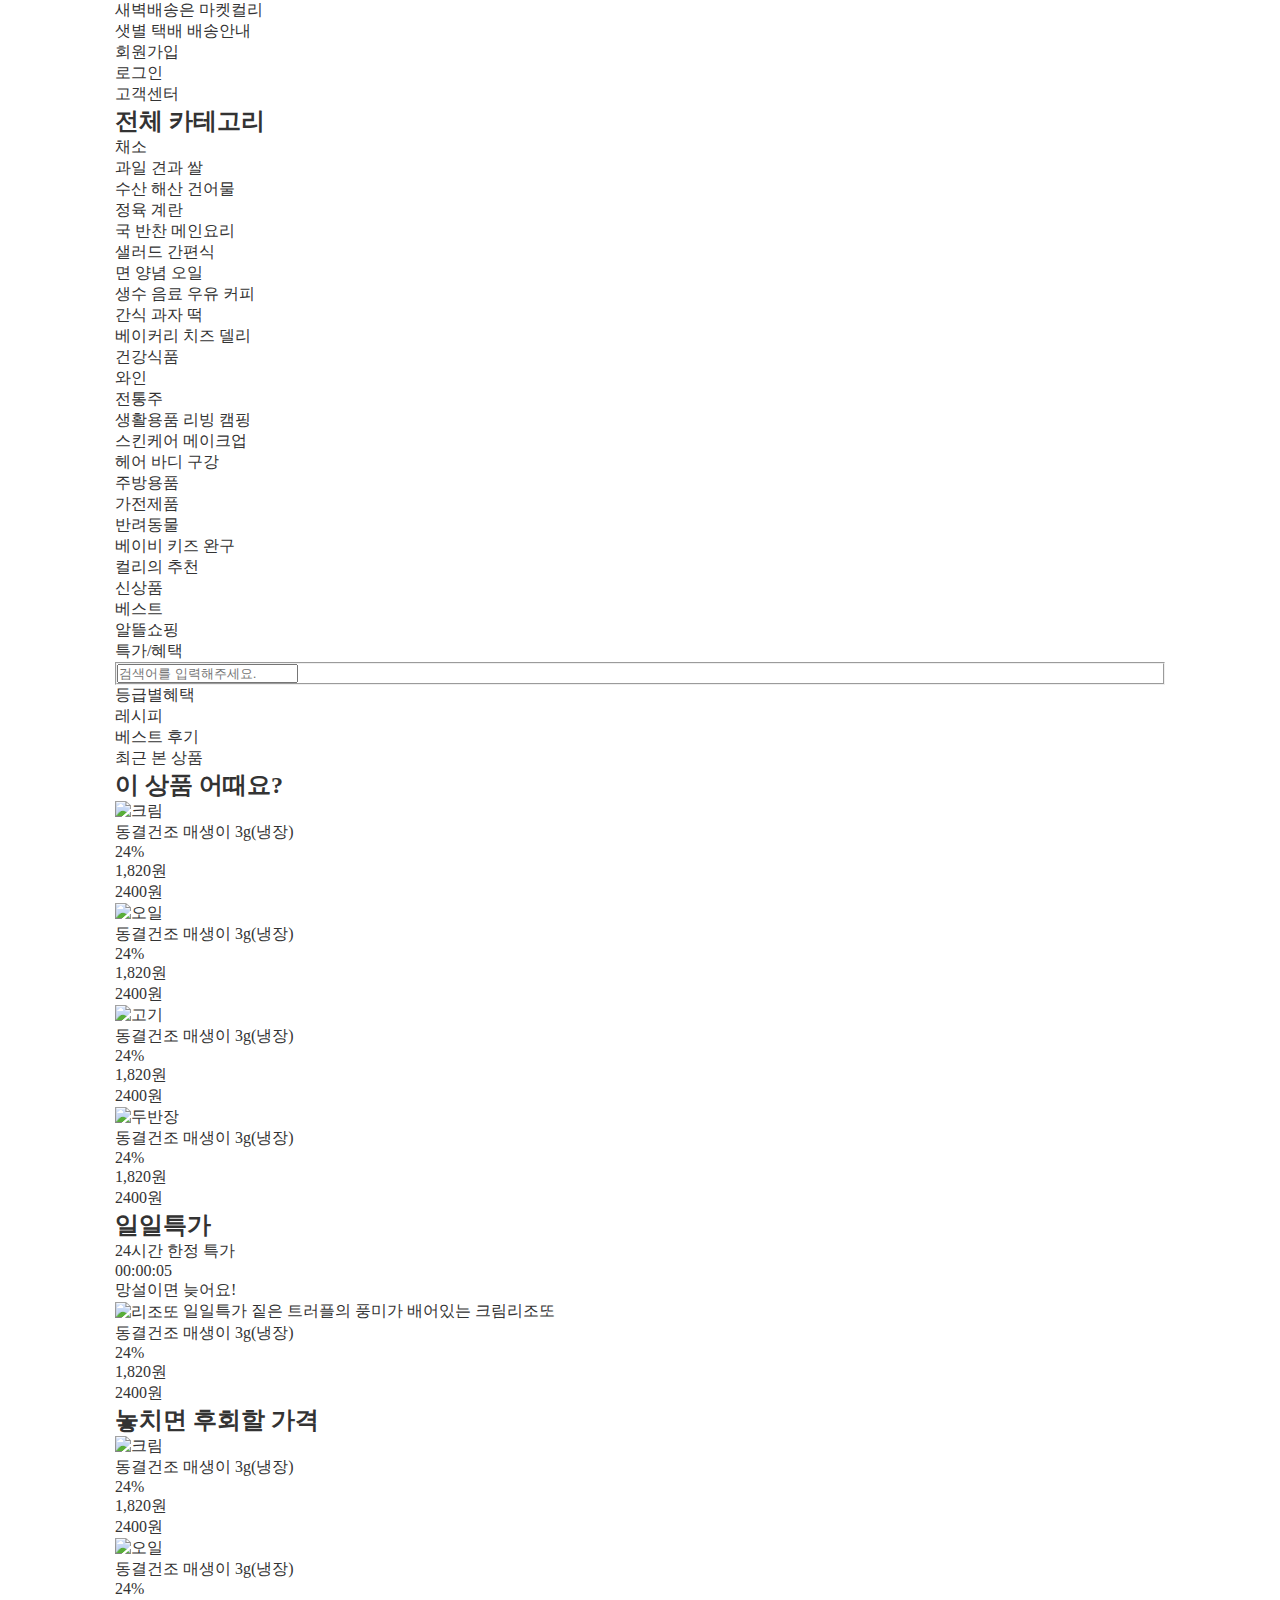
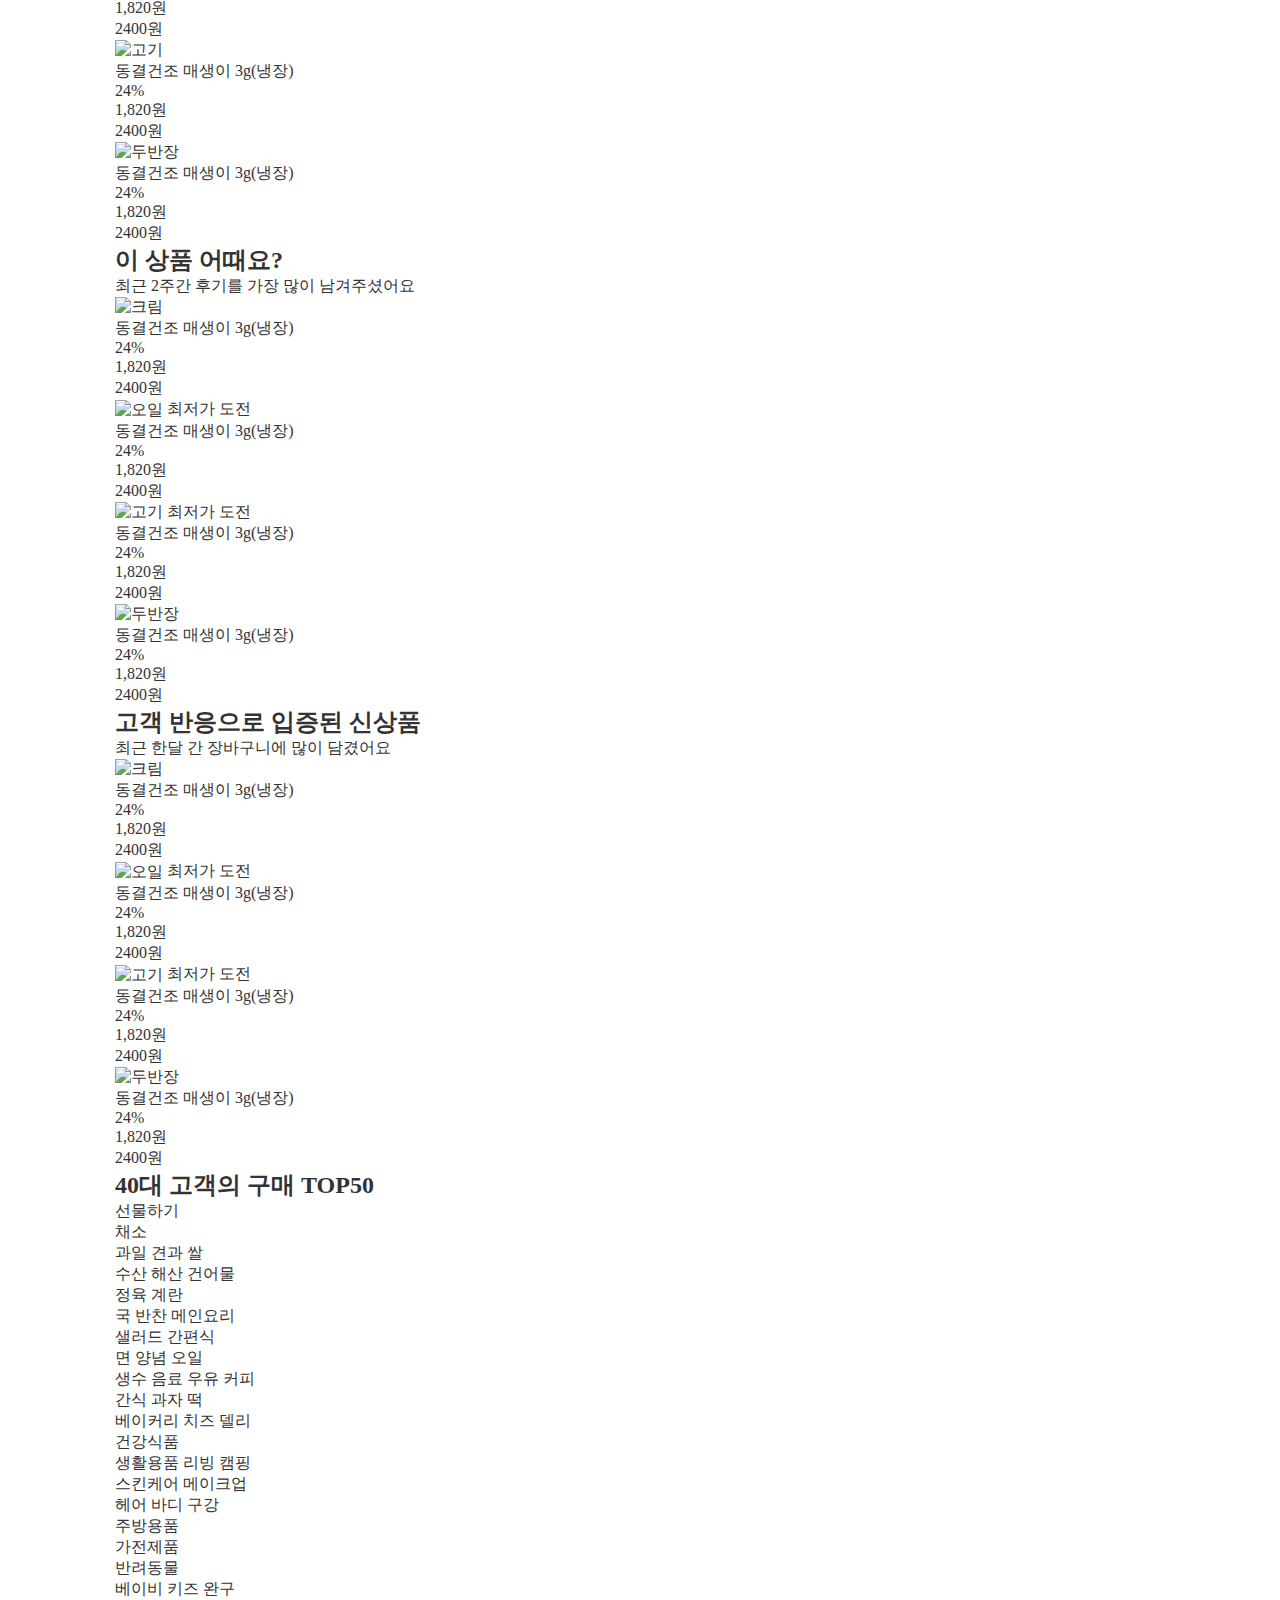
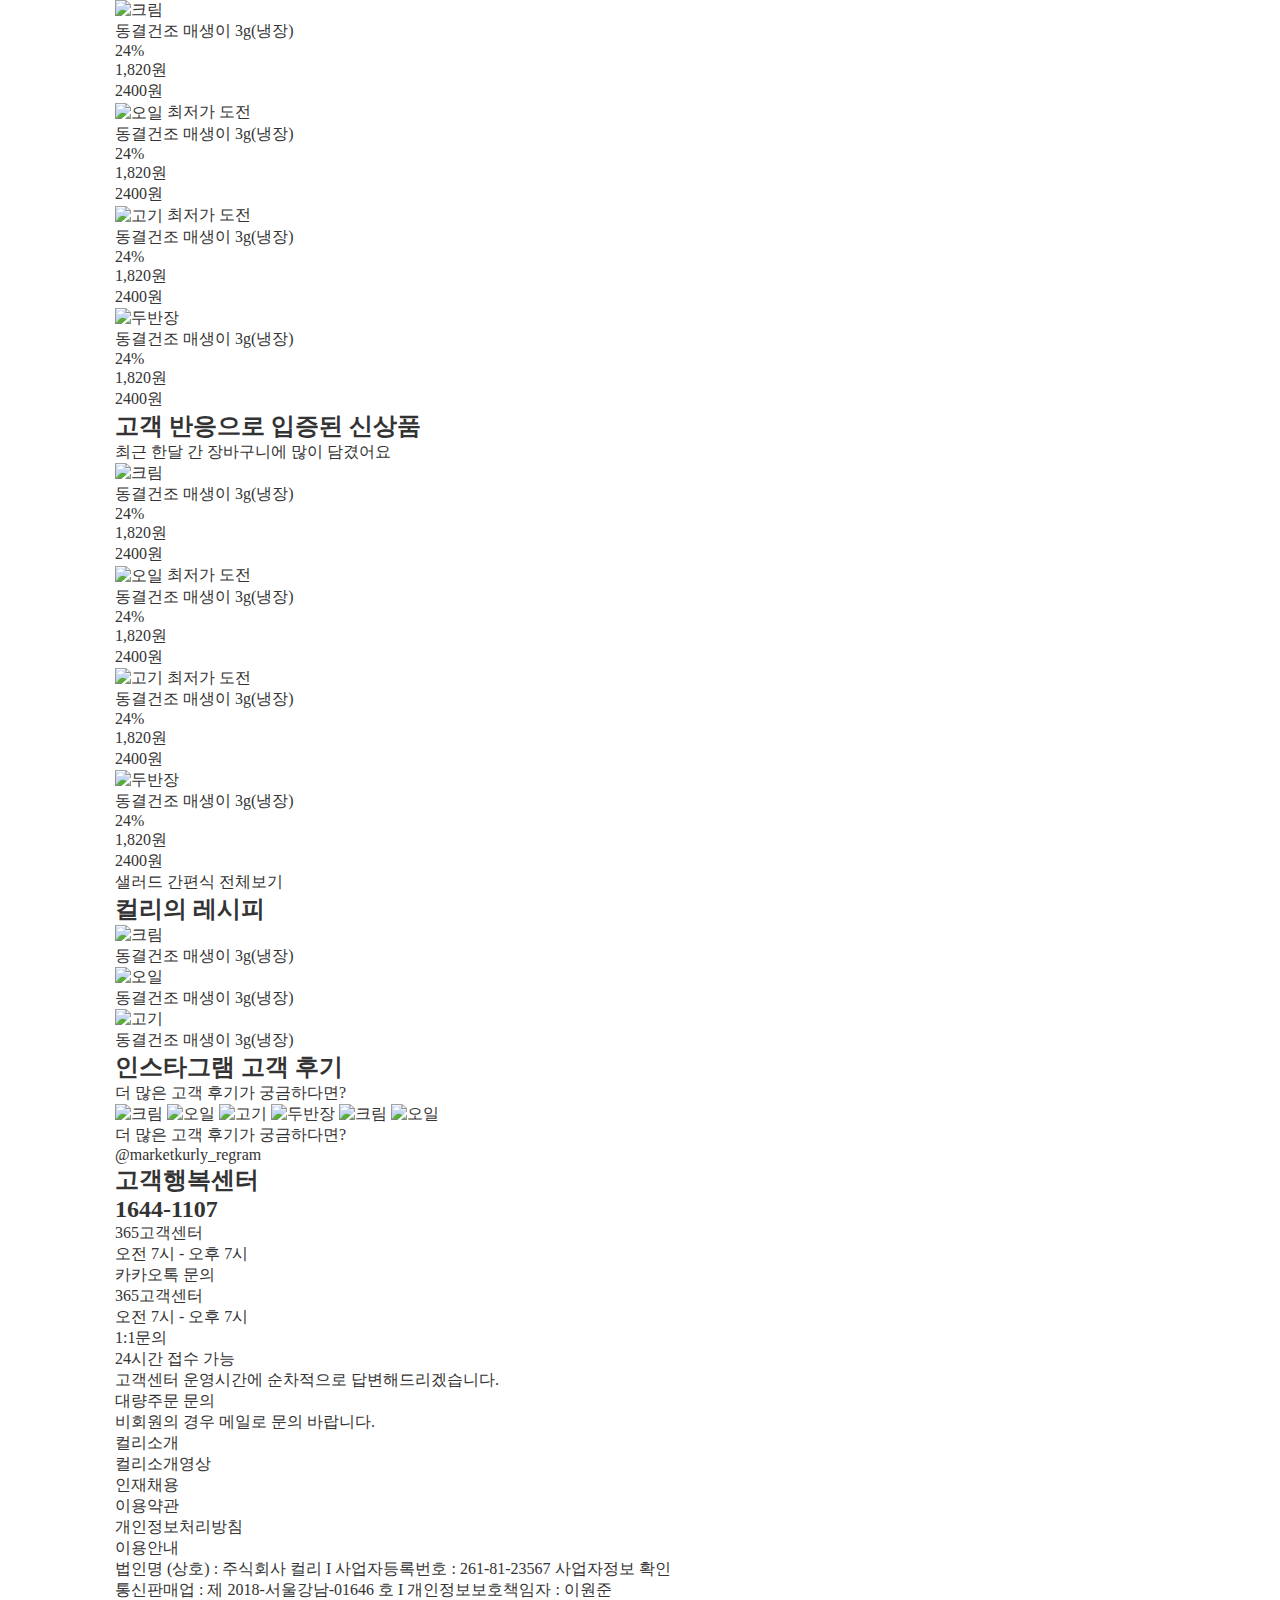
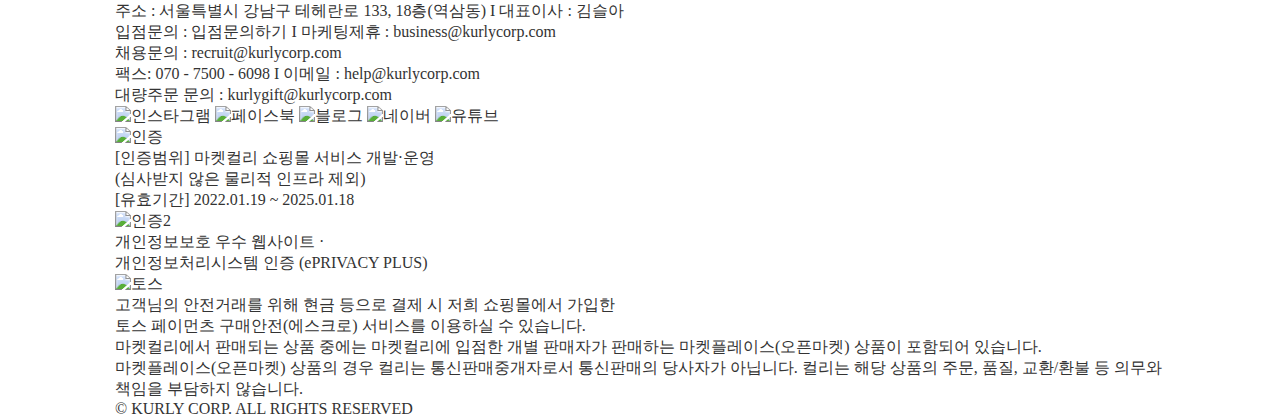
==== index.html @ f7534478 "기본" ====
<!DOCTYPE html>
<html lang="en">
<head>
    <meta charset="UTF-8">
    <meta http-equiv="X-UA-Compatible" content="IE=edge">
    <meta name="viewport" content="width=device-width, initial-scale=1.0">
    <title>마켓컬리 :: 내일의 장보기</title>
    <link rel="stylesheet" href="css/style.css">
    <link rel="stylesheet" href="css/reset.css">
</head>
<body>
<div id="width">
    <!-- 헤더 -->
    <!-- 상단광고배너 -->
  

   
    <div>새벽배송은 마켓컬리</div>
    <!-- 로그인 -->
    <div>
        <div>
            <span>샛별 택배</span>
            배송안내
        </div>
        <ul>
            <li>회원가입</li>
            <li>로그인</li>
            <li>고객센터</li>
        </ul>
    </div>
    <!-- 로고 -->
    <a href="index.html"></a>
    <!-- 카테고리 -->
    <nav>
        <h2>전체 카테고리</h2>
        <ul>
            <li>채소</li>
            <li>과일 견과 쌀</li>
            <li>수산 해산 건어물</li>
            <li>정육 계란</li>
            <li>국 반찬 메인요리</li>
            <li>샐러드 간편식</li>
            <li>면 양념 오일</li>
            <li>생수 음료 우유 커피</li>
            <li>간식 과자 떡</li>
            <li>베이커리 치즈 델리</li>
            <li>건강식품</li>
            <li>와인</li>
            <li>전통주</li>
            <li>생활용품 리빙 캠핑</li>
            <li>스킨케어 메이크업</li>
            <li>헤어 바디 구강</li>
            <li>주방용품</li>
            <li>가전제품</li>
            <li>반려동물</li>
            <li>베이비 키즈 완구</li>
            <li>컬리의 추천</li>
        </ul>
        <ul>
            <li>신상품</li>
            <li>베스트</li>
            <li>알뜰쇼핑</li>
            <li>특가/혜택</li>
        </ul>
        <form action="" >
            <fieldset>
                <input type="text" placeholder="검색어를 입력해주세요." class="input_se">
                <a href="#" class="search"></a>
            </fieldset>
        </form>
        <div class="icon_nav">
            <a href="#" class="place"></a>
            <a href="#" class="like"></a>
            <a href="#" class="buy"></a>
        </div>
    </nav>
    <!-- 메인 -->
    <!-- 네비고정바 -->
    <div>
        <a href="#" class="delivery"></a>
        <div>
            <p>등급별혜택</p>
            <p>레시피</p>
            <p>베스트 후기</p>
        </div>
        <div>최근 본 상품</div>
    </div>
    <!-- 메인배너 -->
    <a href="#" class="main_ba"></a>
    <!-- 메인 -->
    <main>
        <section class="container1">
            <article>
                <h2 class="title">이 상품  어때요?</h2>
                <div>
                    <img src="https://img-cf.kurly.com/shop/data/goods/1488949996597l0.jpg" alt="크림">
                    <span class="icon_buy"></span>
                    <p class="pro_name">동결건조 매생이 3g(냉장)</p>
                    <div>
                    <span class="discount">24%</span>
                    <p class="price">1,820원</p>
                    </div>
                    <span class="text_de">2400원</span>
                </div>
                <div>
                    <img src="https://img-cf.kurly.com/shop/data/goods/big/201508/417_shop1_389287.jpg" alt="오일">
                    <span class="icon_buy"></span>
                    <p class="pro_name">동결건조 매생이 3g(냉장)</p>
                    <div>
                    <span class="discount">24%</span>
                    <p class="price">1,820원</p>
                    </div>
                    <span class="text_de">2400원</span>

                </div>
                <div>
                    <img src="https://img-cf.kurly.com/shop/data/goods/1607935549902l0.jpg" alt="고기">
                    <span class="icon_buy"></span>
                    <p class="pro_name">동결건조 매생이 3g(냉장)</p>
                    <div>
                    <span class="discount">24%</span>
                    <p class="price">1,820원</p>
                    </div>
                    <span class="text_de">2400원</span>
                </div>
                <div>
                    <img src="https://img-cf.kurly.com/shop/data/goods/big/201509/503_shop1_557697.jpg" alt="두반장">
                    <span class="icon_buy"></span>
                    <p class="pro_name">동결건조 매생이 3g(냉장)</p>
                    <div>
                    <span class="discount">24%</span>
                    <p class="price">1,820원</p>
                    </div>
                    <span class="text_de">2400원</span>
                </div>
            </article>
        </section>
        <div class="min_ba a"></div>
        <section>
            <article class="container2">
                <div>
                    <h2>일일특가</h2>
                    <p>24시간 한정 특가</p>
                </div>
                <div>00:00:05</div>
                <span>망설이면 늦어요!</span>
            </article>
            <article>
                <img src="https://img-cf.kurly.com/shop/data/goods/1654576587988z0.jpg" alt="리조또">
                    <span class="day_sale">일일특가</span>
                    <span class="icon_buy"></span>
                    <span>짙은 트러플의 풍미가 배어있는 크림리조또</span>
                    <p class="pro_name">동결건조 매생이 3g(냉장)</p>
                    <div>
                    <span class="discount">24%</span>
                    <p class="price">1,820원</p>
                    <span class="text_de">2400원</span>
                    </div>
                    
            </article>
        </section>
        <section class="container3">
            <article>
                <h2 class="title">놓치면 후회할 가격</h2>
                <div>
                    <img src="https://img-cf.kurly.com/shop/data/goods/1488949996597l0.jpg" alt="크림">
                    <span class="icon_buy"></span>
                    <p class="pro_name">동결건조 매생이 3g(냉장)</p>
                    <div>
                    <span class="discount">24%</span>
                    <p class="price">1,820원</p>
                    </div>
                    <span class="text_de">2400원</span>
                </div>
                <div>
                    <img src="https://img-cf.kurly.com/shop/data/goods/big/201508/417_shop1_389287.jpg" alt="오일">
                    <span class="icon_buy"></span>
                    <p class="pro_name">동결건조 매생이 3g(냉장)</p>
                    <div>
                    <span class="discount">24%</span>
                    <p class="price">1,820원</p>
                    </div>
                    <span class="text_de">2400원</span>

                </div>
                <div>
                    <img src="https://img-cf.kurly.com/shop/data/goods/1607935549902l0.jpg" alt="고기">
                    <span class="icon_buy"></span>
                    <p class="pro_name">동결건조 매생이 3g(냉장)</p>
                    <div>
                    <span class="discount">24%</span>
                    <p class="price">1,820원</p>
                    </div>
                    <span class="text_de">2400원</span>
                </div>
                <div>
                    <img src="https://img-cf.kurly.com/shop/data/goods/big/201509/503_shop1_557697.jpg" alt="두반장">
                    <span class="icon_buy"></span>
                    <p class="pro_name">동결건조 매생이 3g(냉장)</p>
                    <div>
                    <span class="discount">24%</span>
                    <p class="price">1,820원</p>
                    </div>
                    <span class="text_de">2400원</span>
                </div>
            </article>
        </section>
        <section class="container4">
            <article>
                <h2 class="arrow_icon title">이 상품  어때요?</h2>
                <p>최근 2주간 후기를 가장 많이 남겨주셨어요</p>
                <div>
                    <img src="https://img-cf.kurly.com/shop/data/goods/1488949996597l0.jpg" alt="크림">
                    <span class="icon_buy"></span>
                    <p class="pro_name">동결건조 매생이 3g(냉장)</p>
                    <div>
                    <span class="discount">24%</span>
                    <p class="price">1,820원</p>
                    </div>
                    <span class="text_de">2400원</span>
                </div>
                <div>
                    <img src="https://img-cf.kurly.com/shop/data/goods/big/201508/417_shop1_389287.jpg" alt="오일">
                    <span class="icon_buy"></span>
                    <span class="icon_chall">최저가 도전</span>
                    <p class="pro_name">동결건조 매생이 3g(냉장)</p>
                    <div>
                    <span class="discount">24%</span>
                    <p class="price">1,820원</p>
                    </div>
                    <span class="text_de">2400원</span>

                </div>
                <div>
                    <img src="https://img-cf.kurly.com/shop/data/goods/1607935549902l0.jpg" alt="고기">
                    <span class="icon_buy"></span>
                    <span class="icon_chall">최저가 도전</span>
                    <p class="pro_name">동결건조 매생이 3g(냉장)</p>
                    <div>
                    <span class="discount">24%</span>
                    <p class="price">1,820원</p>
                    </div>
                    <span class="text_de">2400원</span>
                </div>
                <div>
                    <img src="https://img-cf.kurly.com/shop/data/goods/big/201509/503_shop1_557697.jpg" alt="두반장">
                    <span class="icon_buy"></span>
                    <p class="pro_name">동결건조 매생이 3g(냉장)</p>
                    <div>
                    <span class="discount">24%</span>
                    <p class="price">1,820원</p>
                    </div>
                    <span class="text_de">2400원</span>
                </div>
            </article>
        </section>
        <section class="container5 ">
            <article>
                <h2 class="arrow_icon title">고객 반응으로 입증된 신상품</h2>
                <p>최근 한달 간 장바구니에 많이 담겼어요</p>
                <div>
                    <img src="https://img-cf.kurly.com/shop/data/goods/1488949996597l0.jpg" alt="크림">
                    <span class="icon_buy"></span>
                    <p class="pro_name">동결건조 매생이 3g(냉장)</p>
                    <div>
                    <span class="discount">24%</span>
                    <p class="price">1,820원</p>
                    </div>
                    <span class="text_de">2400원</span>
                </div>
                <div>
                    <img src="https://img-cf.kurly.com/shop/data/goods/big/201508/417_shop1_389287.jpg" alt="오일">
                    <span class="icon_buy"></span>
                    <span class="icon_chall">최저가 도전</span>
                    <p class="pro_name">동결건조 매생이 3g(냉장)</p>
                    <div>
                    <span class="discount">24%</span>
                    <p class="price">1,820원</p>
                    </div>
                    <span class="text_de">2400원</span>

                </div>
                <div>
                    <img src="https://img-cf.kurly.com/shop/data/goods/1607935549902l0.jpg" alt="고기">
                    <span class="icon_buy"></span>
                    <span class="icon_chall">최저가 도전</span>
                    <p class="pro_name">동결건조 매생이 3g(냉장)</p>
                    <div>
                    <span class="discount">24%</span>
                    <p class="price">1,820원</p>
                    </div>
                    <span class="text_de">2400원</span>
                </div>
                <div>
                    <img src="https://img-cf.kurly.com/shop/data/goods/big/201509/503_shop1_557697.jpg" alt="두반장">
                    <span class="icon_buy"></span>
                    <p class="pro_name">동결건조 매생이 3g(냉장)</p>
                    <div>
                    <span class="discount">24%</span>
                    <p class="price">1,820원</p>
                    </div>
                    <span class="text_de">2400원</span>
                </div>
            </article>
        </section>
        <div class="min_ba b"></div>
        <section class="container7">
            <h2 class="title">40대 고객의 구매 TOP50</h2>
            <article>
            <ul>
                <li class="MD">선물하기</li>
                <li class="MD">채소</li>
                <li class="MD">과일 견과 쌀</li>
                <li class="MD">수산 해산 건어물</li>
                <li class="MD">정육 계란</li>
                <li class="MD">국 반찬 메인요리</li>
                <li class="MD">샐러드 간편식</li>
                <li class="MD">면 양념 오일</li>
                <li class="MD">생수 음료 우유 커피</li>
                <li class="MD">간식 과자 떡</li>
                <li class="MD">베이커리 치즈 델리</li>
                <li class="MD">건강식품</li>
                <li class="MD">생활용품 리빙 캠핑</li>
                <li class="MD">스킨케어 메이크업</li>
                <li class="MD">헤어 바디 구강</li>
                <li class="MD">주방용품</li>
                <li class="MD">가전제품</li>
                <li class="MD">반려동물</li>
                <li class="MD">베이비 키즈 완구</li>
            </ul>
            </article>
            <article>
                
                <div>
                    <img src="https://img-cf.kurly.com/shop/data/goods/1488949996597l0.jpg" alt="크림">
                    <span class="icon_buy"></span>
                    <p class="pro_name">동결건조 매생이 3g(냉장)</p>
                    <div>
                    <span class="discount">24%</span>
                    <p class="price">1,820원</p>
                    </div>
                    <span class="text_de">2400원</span>
                </div>
                <div>
                    <img src="https://img-cf.kurly.com/shop/data/goods/big/201508/417_shop1_389287.jpg" alt="오일">
                    <span class="icon_buy"></span>
                    <span class="icon_chall">최저가 도전</span>
                    <p class="pro_name">동결건조 매생이 3g(냉장)</p>
                    <div>
                    <span class="discount">24%</span>
                    <p class="price">1,820원</p>
                    </div>
                    <span class="text_de">2400원</span>

                </div>
                <div>
                    <img src="https://img-cf.kurly.com/shop/data/goods/1607935549902l0.jpg" alt="고기">
                    <span class="icon_buy"></span>
                    <span class="icon_chall">최저가 도전</span>
                    <p class="pro_name">동결건조 매생이 3g(냉장)</p>
                    <div>
                    <span class="discount">24%</span>
                    <p class="price">1,820원</p>
                    </div>
                    <span class="text_de">2400원</span>
                </div>
                <div>
                    <img src="https://img-cf.kurly.com/shop/data/goods/big/201509/503_shop1_557697.jpg" alt="두반장">
                    <span class="icon_buy"></span>
                    <p class="pro_name">동결건조 매생이 3g(냉장)</p>
                    <div>
                    <span class="discount">24%</span>
                    <p class="price">1,820원</p>
                    </div>
                    <span class="text_de">2400원</span>
                </div>
            </article>
        </section>
        <section class="container8">
            <article>
                <h2 class="arrow_icon">고객 반응으로 입증된 신상품</h2>
                <p>최근 한달 간 장바구니에 많이 담겼어요</p>
                <div>
                    <img src="https://img-cf.kurly.com/shop/data/goods/1488949996597l0.jpg" alt="크림">
                    <span class="icon_buy"></span>
                    <p class="pro_name">동결건조 매생이 3g(냉장)</p>
                    <div>
                    <span class="discount">24%</span>
                    <p class="price">1,820원</p>
                    </div>
                    <span class="text_de">2400원</span>
                </div>
                <div>
                    <img src="https://img-cf.kurly.com/shop/data/goods/big/201508/417_shop1_389287.jpg" alt="오일">
                    <span class="icon_buy"></span>
                    <span class="icon_chall">최저가 도전</span>
                    <p class="pro_name">동결건조 매생이 3g(냉장)</p>
                    <div>
                    <span class="discount">24%</span>
                    <p class="price">1,820원</p>
                    </div>
                    <span class="text_de">2400원</span>

                </div>
                <div>
                    <img src="https://img-cf.kurly.com/shop/data/goods/1607935549902l0.jpg" alt="고기">
                    <span class="icon_buy"></span>
                    <span class="icon_chall">최저가 도전</span>
                    <p class="pro_name">동결건조 매생이 3g(냉장)</p>
                    <div>
                    <span class="discount">24%</span>
                    <p class="price">1,820원</p>
                    </div>
                    <span class="text_de">2400원</span>
                </div>
                <div>
                    <img src="https://img-cf.kurly.com/shop/data/goods/big/201509/503_shop1_557697.jpg" alt="두반장">
                    <span class="icon_buy"></span>
                    <p class="pro_name">동결건조 매생이 3g(냉장)</p>
                    <div>
                    <span class="discount">24%</span>
                    <p class="price">1,820원</p>
                    </div>
                    <span class="text_de">2400원</span>
                </div>
            </article>
            <a href="#">샐러드 간편식 전체보기</a>
        </section>
        <section class="container9">
            <article>
                <h2 class="arrow_icon">컬리의 레시피</h2>
                <div>
                    <img src="https://img-cf.kurly.com/shop/data/goods/1488949996597l0.jpg" alt="크림">
                    <p class="pro_name">동결건조 매생이 3g(냉장)</p>
                </div>
                <div>
                    <img src="https://img-cf.kurly.com/shop/data/goods/big/201508/417_shop1_389287.jpg" alt="오일">
                    
                    <p class="pro_name">동결건조 매생이 3g(냉장)</p>
                </div>
                <div>
                    <img src="https://img-cf.kurly.com/shop/data/goods/1607935549902l0.jpg" alt="고기">
                    
                    <p class="pro_name">동결건조 매생이 3g(냉장)</p>
                    
                </div>
                
            </article>
            
        </section>
        <div class="min_ba c"></div>
        <section class="container10">
            <article>
                <h2 class="arrow_icon">인스타그램 고객 후기</h2>
                <p>더 많은 고객 후기가 궁금하다면?</p>
                <div>
                    <img src="https://img-cf.kurly.com/shop/data/goods/1488949996597l0.jpg" alt="크림">
                    <img src="https://img-cf.kurly.com/shop/data/goods/big/201508/417_shop1_389287.jpg" alt="오일">
                    <img src="https://img-cf.kurly.com/shop/data/goods/1607935549902l0.jpg" alt="고기">
                    <img src="https://img-cf.kurly.com/shop/data/goods/big/201509/503_shop1_557697.jpg" alt="두반장">
                    <img src="https://img-cf.kurly.com/shop/data/goods/1488949996597l0.jpg" alt="크림">
                    <img src="https://img-cf.kurly.com/shop/data/goods/big/201508/417_shop1_389287.jpg" alt="오일">
                </div>
                <p>더 많은 고객 후기가 궁금하다면?</p>
                <p>@marketkurly_regram</p>
            </article>
        </section>
    </main>
    <!-- 푸터 -->
    <footer>
        <div class="ft_call">
            <h2>고객행복센터</h2>
            <div>
                <h2>1644-1107</h2>
                <div>
                    <p>365고객센터</p>
                    <span>오전 7시 - 오후 7시</span>
                </div>
            </div>
            <div>
                <a href="#">카카오톡 문의</a>
                <div>
                    <p>365고객센터</p>
                    <span>오전 7시 - 오후 7시</span>
                </div>
            </div>
            <div>
                <a href="#">1:1문의</a>
                <div>
                    <p>24시간 접수 가능</p>
                    <span>고객센터 운영시간에 순차적으로 답변해드리겠습니다.</span>
                </div>
            </div>
            <div>
                <a href="#">대량주문 문의</a>
                <div>
                    <span>비회원의 경우 메일로 문의 바랍니다.</span>
                </div>
            </div>
        </div>
        <div class="ft_menu">
                <ul>
                    <li>컬리소개</li>
                    <li>컬리소개영상</li>
                    <li>인재채용</li>
                    <li>이용약관</li>
                    <li>개인정보처리방침</li>
                    <li>이용안내</li>
                </ul>
            <div class="ft_desc">
                법인명 (상호) : 주식회사 컬리 
                <span class="bar">I</span>
                사업자등록번호 : 261-81-23567 
                <a href="#">사업자정보 확인</a><br>
                
                통신판매업 : 제 2018-서울강남-01646 호 
                <span class="bar">I</span>
                개인정보보호책임자 : 이원준<br>
                
                주소 : 서울특별시 강남구 테헤란로 133, 18층(역삼동) 
                <span class="bar">I</span>
                대표이사 : 김슬아<br>

                입점문의 : 
                <a href="#">입점문의하기</a>
                <span class="bar">I</span>
                마케팅제휴 : 
                <a href="#">business@kurlycorp.com</a><br>
                채용문의 : 
                <a href="#">recruit@kurlycorp.com</a><br>

                팩스: 070 - 7500 - 6098 
                <span class="bar">I</span>
                이메일 : 
                <a href="#">help@kurlycorp.com</a><br>

                대량주문 문의 : 
                <a href="#">kurlygift@kurlycorp.com</a>
            </div>
            <div class="ft_sns">
                <a href="#"><img src="https://res.kurly.com/pc/ico/1810/ico_instagram.png" alt="인스타그램"></a>
                <a href="#"><img src="https://res.kurly.com/pc/ico/1810/ico_fb.png" alt="페이스북"></a>
                <a href="#"><img src="https://res.kurly.com/pc/ico/1810/ico_blog.png" alt="블로그"></a>
                <a href="#"><img src="https://res.kurly.com/pc/ico/1810/ico_naverpost.png" alt="네이버"></a>
                <a href="#"><img src="https://res.kurly.com/pc/ico/1810/ico_youtube.png" alt="유튜브"></a>
            </div>
        </div>
        <div class="ft_line"></div>
        <div>
            <a href="#">
                <img src="#" alt="인증">
                <p class="text_ft">
                    [인증범위] 마켓컬리 쇼핑몰 서비스 개발·운영<br>
                    
                    (심사받지 않은 물리적 인프라 제외)<br>

                    [유효기간] 2022.01.19 ~ 2025.01.18
                </p>
            </a>
            <a href="#">
                <img src="#" alt="인증2">
                <p class="text_ft">
                    
                    개인정보보호 우수 웹사이트 ·<br>
                                        
                                        
                    개인정보처리시스템 인증 (ePRIVACY PLUS)<br>

                </p>
            </a>
            <a href="#">
                <img src="#" alt="토스">
                <p class="text_ft">
                    
                고객님의 안전거래를 위해 현금 등으로 결제 시 저희 쇼핑몰에서 가입한<br>
                                    

                토스 페이먼츠 구매안전(에스크로) 서비스를 이용하실 수 있습니다.
                </p>
            </a>
        </div>
        <div>
            <p class="footer_copy text_ft">
                마켓컬리에서 판매되는 상품 중에는 마켓컬리에 입점한 개별 판매자가 판매하는 마켓플레이스(오픈마켓) 상품이 포함되어 있습니다.
                <br>
                마켓플레이스(오픈마켓) 상품의 경우 컬리는 통신판매중개자로서 통신판매의 당사자가 아닙니다. 컬리는 해당 상품의 주문, 품질, 교환/환불 등 의무와 책임을 부담하지 않습니다.
            </p>
            <p class="text_copy">© KURLY CORP. ALL RIGHTS RESERVED</p>
        </div>
        
    </footer>
</div>
</body>
</html>
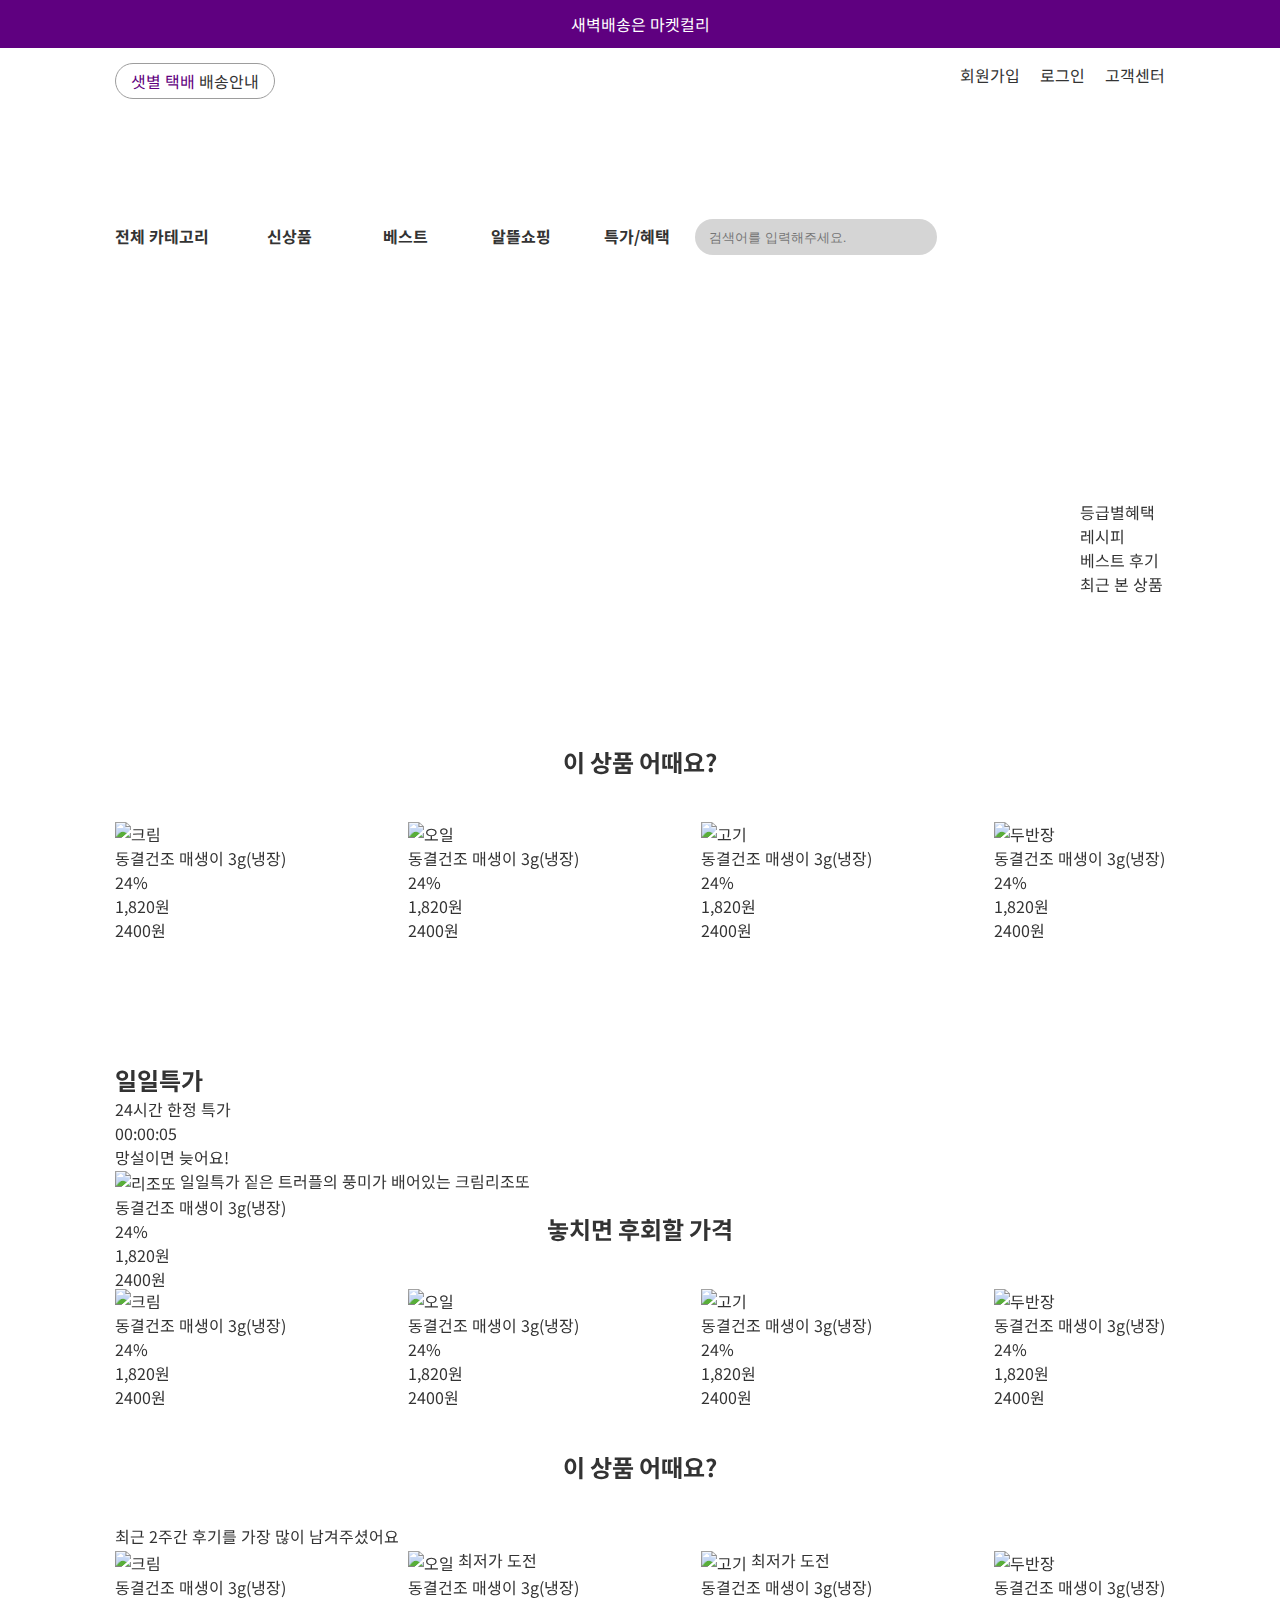
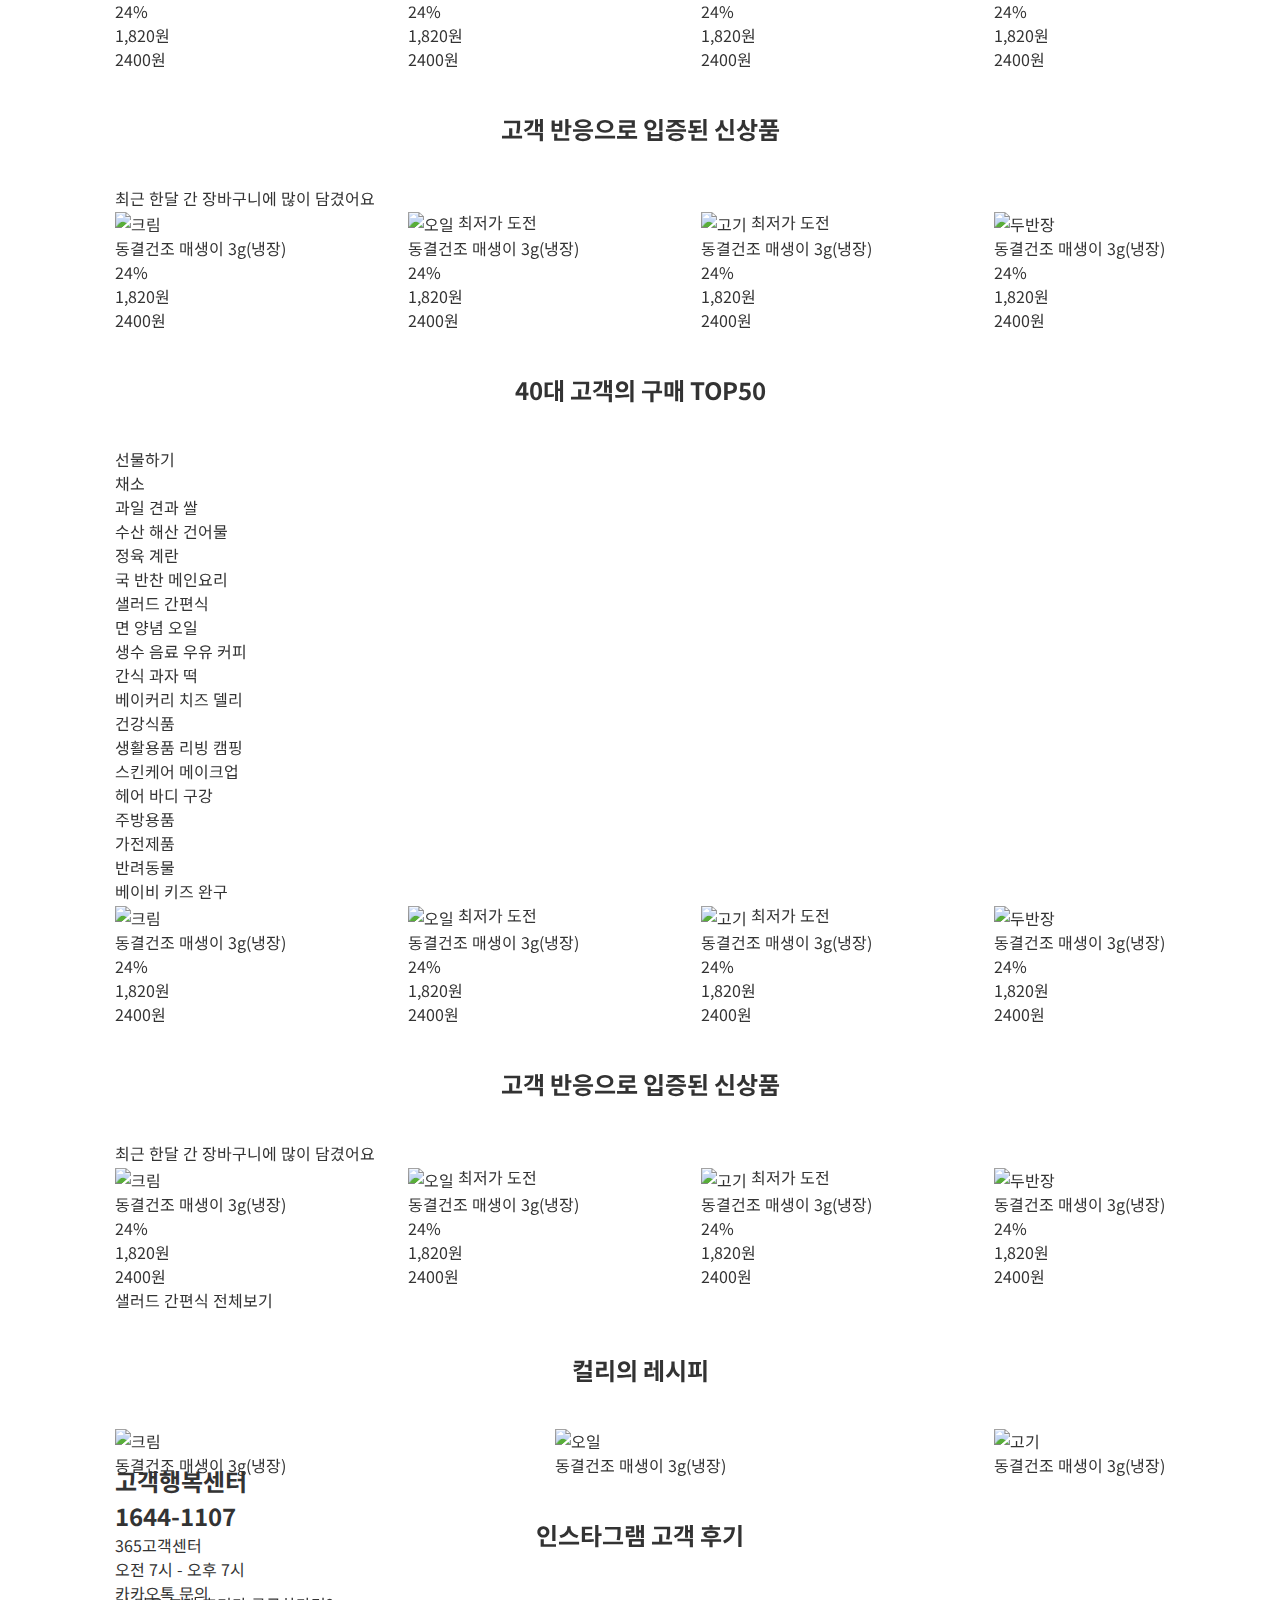
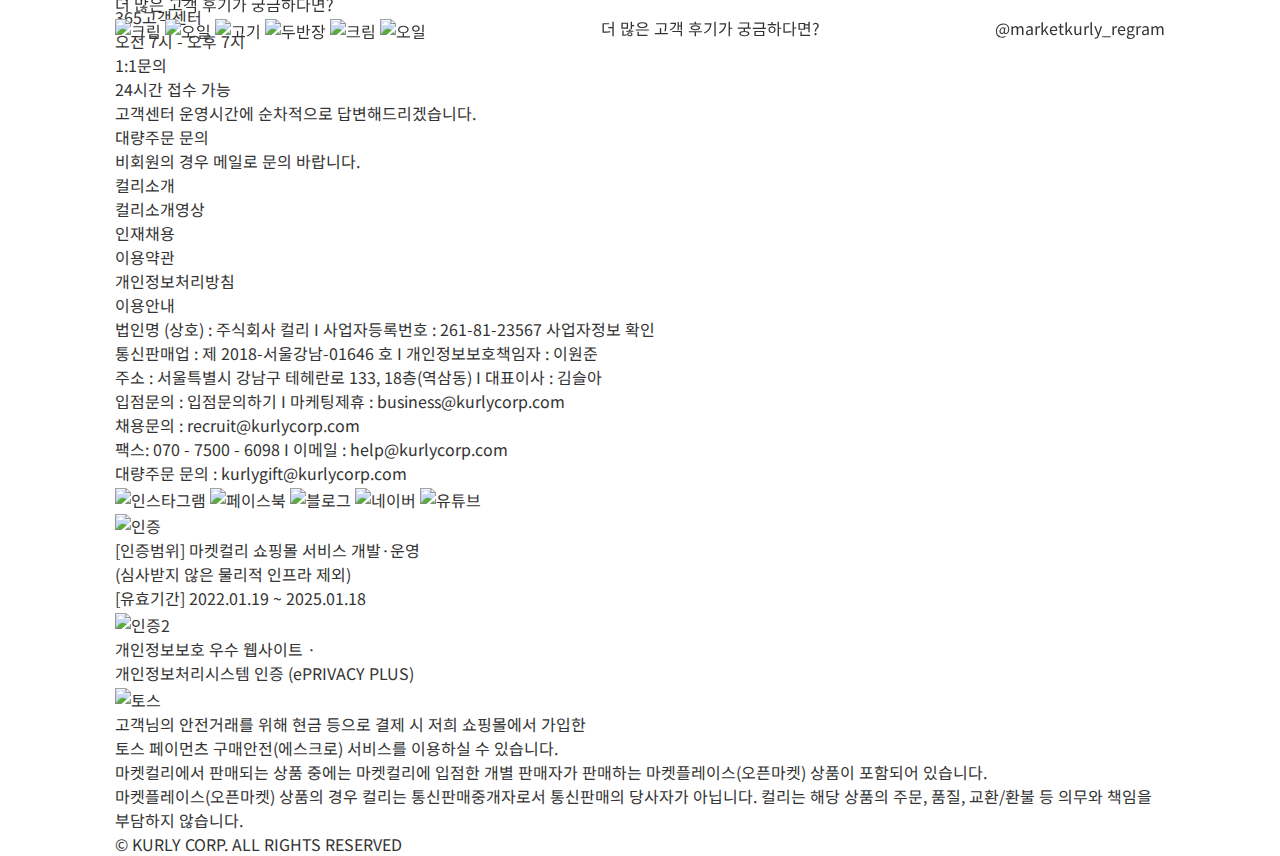
==== commit 6915396f: "22.06.11" ====
--- a/index.html
+++ b/index.html
@@ -7,21 +7,22 @@
     <title>마켓컬리 :: 내일의 장보기</title>
     <link rel="stylesheet" href="css/style.css">
     <link rel="stylesheet" href="css/reset.css">
+    <link href="https://fonts.googleapis.com/css2?family=Bebas+Neue&family=Noto+Sans+KR&display=swap" rel="stylesheet">
 </head>
 <body>
+    <div class="top_bn">새벽배송은 마켓컬리</div>
 <div id="width">
     <!-- 헤더 -->
     <!-- 상단광고배너 -->
-  
-
    
-    <div>새벽배송은 마켓컬리</div>
     <!-- 로그인 -->
-    <div>
+    <div class="top_nav">
         <div>
             <span>샛별 택배</span>
             배송안내
         </div>
+          
+        
         <ul>
             <li>회원가입</li>
             <li>로그인</li>
@@ -29,46 +30,49 @@
         </ul>
     </div>
     <!-- 로고 -->
-    <a href="index.html"></a>
+    <a href="index.html" class="logo"></a>
     <!-- 카테고리 -->
     <nav>
-        <h2>전체 카테고리</h2>
-        <ul>
-            <li>채소</li>
-            <li>과일 견과 쌀</li>
-            <li>수산 해산 건어물</li>
-            <li>정육 계란</li>
-            <li>국 반찬 메인요리</li>
-            <li>샐러드 간편식</li>
-            <li>면 양념 오일</li>
-            <li>생수 음료 우유 커피</li>
-            <li>간식 과자 떡</li>
-            <li>베이커리 치즈 델리</li>
-            <li>건강식품</li>
-            <li>와인</li>
-            <li>전통주</li>
-            <li>생활용품 리빙 캠핑</li>
-            <li>스킨케어 메이크업</li>
-            <li>헤어 바디 구강</li>
-            <li>주방용품</li>
-            <li>가전제품</li>
-            <li>반려동물</li>
-            <li>베이비 키즈 완구</li>
-            <li>컬리의 추천</li>
-        </ul>
-        <ul>
+        <div class="pa">
+            <h2>전체 카테고리</h2>
+            <ul>
+                <li>채소</li>
+                <li>과일 견과 쌀</li>
+                <li>수산 해산 건어물</li>
+                <li>정육 계란</li>
+                <li>국 반찬 메인요리</li>
+                <li>샐러드 간편식</li>
+                <li>면 양념 오일</li>
+                <li>생수 음료 우유 커피</li>
+                <li>간식 과자 떡</li>
+                <li>베이커리 치즈 델리</li>
+                <li>건강식품</li>
+                <li>와인</li>
+                <li>전통주</li>
+                <li>생활용품 리빙 캠핑</li>
+                <li>스킨케어 메이크업</li>
+                <li>헤어 바디 구강</li>
+                <li>주방용품</li>
+                <li>가전제품</li>
+                <li>반려동물</li>
+                <li>베이비 키즈 완구</li>
+                <li>컬리의 추천</li>
+            </ul>
+        </div>
+       
+        <ul class="navv pa">
             <li>신상품</li>
             <li>베스트</li>
             <li>알뜰쇼핑</li>
             <li>특가/혜택</li>
         </ul>
-        <form action="" >
+        <form action=""  class="pa">
             <fieldset>
                 <input type="text" placeholder="검색어를 입력해주세요." class="input_se">
                 <a href="#" class="search"></a>
             </fieldset>
         </form>
-        <div class="icon_nav">
+        <div class="icon_nav pa">
             <a href="#" class="place"></a>
             <a href="#" class="like"></a>
             <a href="#" class="buy"></a>
@@ -76,7 +80,7 @@
     </nav>
     <!-- 메인 -->
     <!-- 네비고정바 -->
-    <div>
+    <div class="nav_de">
         <a href="#" class="delivery"></a>
         <div>
             <p>등급별혜택</p>
@@ -89,9 +93,10 @@
     <a href="#" class="main_ba"></a>
     <!-- 메인 -->
     <main>
-        <section class="container1">
-            <article>
-                <h2 class="title">이 상품  어때요?</h2>
+        <section class="container1 layout">
+            <h2 class="title">이 상품  어때요?</h2>
+            <article>
+               
                 <div>
                     <img src="https://img-cf.kurly.com/shop/data/goods/1488949996597l0.jpg" alt="크림">
                     <span class="icon_buy"></span>
@@ -136,8 +141,8 @@
             </article>
         </section>
         <div class="min_ba a"></div>
-        <section>
-            <article class="container2">
+        <section class="container2 ">
+            <article >
                 <div>
                     <h2>일일특가</h2>
                     <p>24시간 한정 특가</p>
@@ -159,9 +164,10 @@
                     
             </article>
         </section>
-        <section class="container3">
-            <article>
-                <h2 class="title">놓치면 후회할 가격</h2>
+        <section class="container3 layout" >
+            <h2 class="title">놓치면 후회할 가격</h2>
+            <article>
+               
                 <div>
                     <img src="https://img-cf.kurly.com/shop/data/goods/1488949996597l0.jpg" alt="크림">
                     <span class="icon_buy"></span>
@@ -205,10 +211,11 @@
                 </div>
             </article>
         </section>
-        <section class="container4">
-            <article>
-                <h2 class="arrow_icon title">이 상품  어때요?</h2>
-                <p>최근 2주간 후기를 가장 많이 남겨주셨어요</p>
+        <section class="container4 layout">
+            <h2 class="arrow_icon title">이 상품  어때요?</h2>
+            <p>최근 2주간 후기를 가장 많이 남겨주셨어요</p>
+            <article>
+               
                 <div>
                     <img src="https://img-cf.kurly.com/shop/data/goods/1488949996597l0.jpg" alt="크림">
                     <span class="icon_buy"></span>
@@ -254,10 +261,11 @@
                 </div>
             </article>
         </section>
-        <section class="container5 ">
-            <article>
-                <h2 class="arrow_icon title">고객 반응으로 입증된 신상품</h2>
+        <section class="container5 layout">
+            <h2 class="arrow_icon title">고객 반응으로 입증된 신상품</h2>
                 <p>최근 한달 간 장바구니에 많이 담겼어요</p>
+            <article>
+                
                 <div>
                     <img src="https://img-cf.kurly.com/shop/data/goods/1488949996597l0.jpg" alt="크림">
                     <span class="icon_buy"></span>
@@ -304,7 +312,7 @@
             </article>
         </section>
         <div class="min_ba b"></div>
-        <section class="container7">
+        <section class="container7 layout">
             <h2 class="title">40대 고객의 구매 TOP50</h2>
             <article>
             <ul>
@@ -376,10 +384,11 @@
                 </div>
             </article>
         </section>
-        <section class="container8">
-            <article>
-                <h2 class="arrow_icon">고객 반응으로 입증된 신상품</h2>
-                <p>최근 한달 간 장바구니에 많이 담겼어요</p>
+        <section class="container8 layout">
+            <h2 class="arrow_icon">고객 반응으로 입증된 신상품</h2>
+            <p>최근 한달 간 장바구니에 많이 담겼어요</p>
+            <article>
+               
                 <div>
                     <img src="https://img-cf.kurly.com/shop/data/goods/1488949996597l0.jpg" alt="크림">
                     <span class="icon_buy"></span>
@@ -426,9 +435,10 @@
             </article>
             <a href="#">샐러드 간편식 전체보기</a>
         </section>
-        <section class="container9">
-            <article>
-                <h2 class="arrow_icon">컬리의 레시피</h2>
+        <section class="container9 layout">
+            <h2 class="arrow_icon">컬리의 레시피</h2>
+            <article>
+                
                 <div>
                     <img src="https://img-cf.kurly.com/shop/data/goods/1488949996597l0.jpg" alt="크림">
                     <p class="pro_name">동결건조 매생이 3g(냉장)</p>
@@ -449,10 +459,11 @@
             
         </section>
         <div class="min_ba c"></div>
-        <section class="container10">
-            <article>
-                <h2 class="arrow_icon">인스타그램 고객 후기</h2>
+        <section class="container10 layout">
+            <h2  class="arrow_icon">인스타그램 고객 후기</h2>
                 <p>더 많은 고객 후기가 궁금하다면?</p>
+            <article>
+              
                 <div>
                     <img src="https://img-cf.kurly.com/shop/data/goods/1488949996597l0.jpg" alt="크림">
                     <img src="https://img-cf.kurly.com/shop/data/goods/big/201508/417_shop1_389287.jpg" alt="오일">
@@ -468,7 +479,7 @@
     </main>
     <!-- 푸터 -->
     <footer>
-        <div class="ft_call">
+        <div class="ft_call clearfix">
             <h2>고객행복센터</h2>
             <div>
                 <h2>1644-1107</h2>
--- a/css/style.css
+++ b/css/style.css
@@ -0,0 +1,186 @@
+@charset "UFT-8" ; 
+
+.top_bn{
+    max-width: 100%;
+    color: #fff;
+    background:#5f0080;
+    height: 3rem;
+    line-height: 3rem;
+    text-align: center;
+}
+
+.clearfix{
+    clear: both;
+    
+}
+.top_nav{
+    margin: 15px 0;
+}
+
+.top_nav div{
+    float: left;
+    border: 1px solid #9d9d9d;
+    padding: 5px 15px;
+    border-radius: 999px;
+}
+
+.top_nav span{
+    color: #5f0080;
+}
+.top_nav ul{
+    float: right;
+}
+
+.top_nav ul li{
+    float: left;
+    
+}
+
+.top_nav ul li~li{
+    margin-left: 20px;
+}
+
+.logo{
+    background-image: url(https://res.kurly.com/images/marketkurly/logo/logo_x2.png);
+    background-position: center;
+    background-repeat: no-repeat;
+    background-size: cover;
+    width: 103px;
+    height: 79px;
+    display: inline-block;
+    position: absolute;
+    top: 90px;
+    left: 48%;
+}
+
+
+/* 메인카테고리 */
+nav{
+    display: flex;
+    font-size: 16px;
+    position: relative;
+    top: 110px;
+    font-weight: 700;
+    height: 55px;
+   justify-content: flex-start;
+   width: 1050px;
+}
+.pa li{
+    width: 116px;
+}
+nav div{
+    display: flex;
+    flex-direction: column;
+} 
+nav div h2{
+    width: 116px;
+    font-size: 16px;
+    font-weight: 700;
+    line-height: 55px;
+}
+nav div ul >li{
+    display: none;
+} 
+.navv {
+    display: flex;
+    
+}
+.navv li{
+    /* margin-right: 80px; */
+    line-height: 55px;
+    text-align: center;
+   
+}
+.navv li:nth-child(4){
+    margin-right: 0;
+}
+
+/* 검색창 */
+form{
+    padding-top: 10px;
+}
+input{
+    
+    background-color: #d5d5d5;
+    width: 242px;
+    height: 36px;
+    border-radius: 18px;
+    padding: 0 60px 0 14px;
+    /* margin-left: 50px; */
+}
+.icon_nav {
+    display: flex;
+    flex-direction: row;
+    padding-top: 10px;
+    justify-content: flex-end;
+    width: 300px;
+    
+}
+.icon_nav a{
+   margin-left: 40px;
+}
+.place{
+    width: 36px;
+    height: 36px;
+    background-image: url(https://res.kurly.com/pc/ico/2008/ico_delivery_setting.svg?ver=1);
+}
+.like{
+    width: 36px;
+    height: 36px;
+ background-image: url(https://res.kurly.com/pc/service/pick/btn-heart-off.svg);
+}
+.buy{
+    width: 36px;
+    height: 36px;
+    background-image: url(https://res.kurly.com/pc/service/common/2011/ico_cart.svg);
+}
+/* 옆 네비 */
+
+.nav_de{
+    position: fixed;
+    right: 100px;
+    top: 500px;
+    width: 100px;
+    height: 500px;
+}
+
+.main_ba{
+    background-image: url(https://img-cf.kurly.com/banner/main/pc/img/2b45827a-1b1a-4e5b-ac72-a5c1c75db93e);
+    width: 1050px;
+    height: 370px;
+    background-size: cover;
+    background-position: center;
+    display: block;
+    position: relative;
+    top: 120px;
+}
+.layout{
+    position: relative;
+    top: 180px;
+    
+}
+
+.layout h2{
+    text-align: center;
+    padding: 40px;
+}
+.layout article  {
+     display: flex;
+     width: 1050px;
+     justify-content: space-between;
+     
+}
+
+.layout article img{
+    width: 249px;
+    height: 320px;
+}
+
+.container2{
+    position: relative;
+    top: 300px;
+}
+
+.container2 img{
+
+}